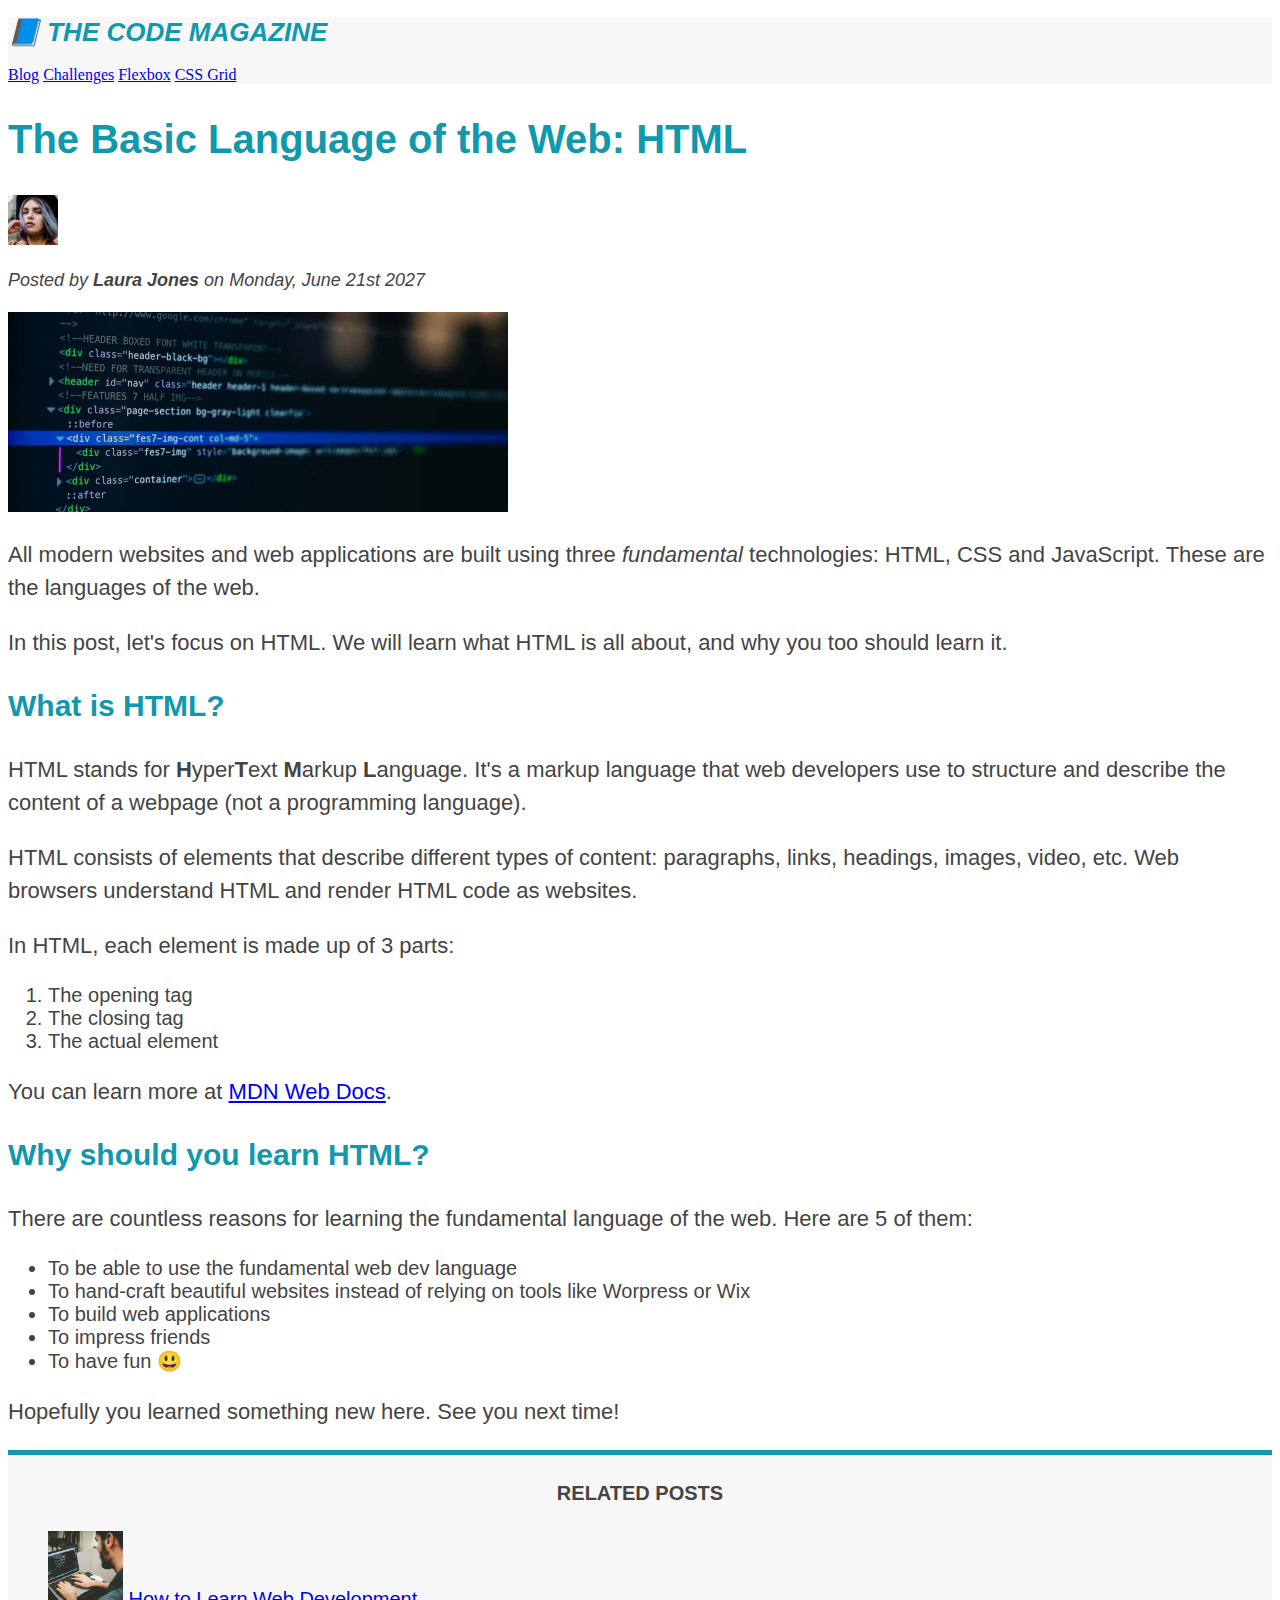
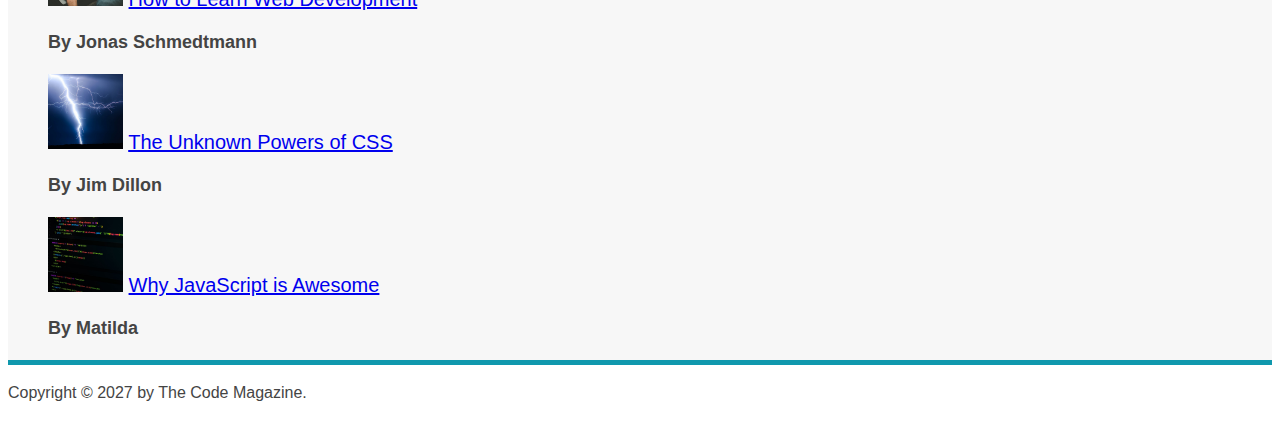
==== 03-CSS-Fundamentals/index.html @ 7bdc1fb3 "style: Temel metin elemanları (h1-h4, p, li) için renk paleti uygulandı." ====
<!DOCTYPE html>
<html lang="en">

<head>
  <meta charset="UTF-8" />
  <title>The Basic Language of the Web: HTML</title>
  <link rel="stylesheet" href="style.css">
</head>

<body>
  <!--
    <h1>The Basic Language of the Web: HTML</h1>
    <h2>The Basic Language of the Web: HTML</h2>
    <h3>The Basic Language of the Web: HTML</h3>
    <h4>The Basic Language of the Web: HTML</h4>
    <h5>The Basic Language of the Web: HTML</h5>
    <h6>The Basic Language of the Web: HTML</h6>
    -->

  <header class="main-header">
    <h1>📘 The Code Magazine</h1>

    <nav>
      <a href="blog.html">Blog</a>
      <a href="#">Challenges</a>
      <a href="#">Flexbox</a>
      <a href="#">CSS Grid</a>
    </nav>
  </header>

  <article>
    <header>
      <h2>The Basic Language of the Web: HTML</h2>

      <img src="img/laura-jones.jpg" alt="Headshot of Laura Jones" height="50" width="50" />

      <p id="author">Posted by <strong>Laura Jones</strong> on Monday, June 21st 2027</p>

      <img src="img/post-img.jpg" alt="HTML code on a screen" width="500" height="200" />
    </header>

    <p>
      All modern websites and web applications are built using three
      <em>fundamental</em>
      technologies: HTML, CSS and JavaScript. These are the languages of the
      web.
    </p>

    <p>
      In this post, let's focus on HTML. We will learn what HTML is all about,
      and why you too should learn it.
    </p>

    <h3>What is HTML?</h3>
    <p>
      HTML stands for <strong>H</strong>yper<strong>T</strong>ext
      <strong>M</strong>arkup <strong>L</strong>anguage. It's a markup
      language that web developers use to structure and describe the content
      of a webpage (not a programming language).
    </p>
    <p>
      HTML consists of elements that describe different types of content:
      paragraphs, links, headings, images, video, etc. Web browsers understand
      HTML and render HTML code as websites.
    </p>
    <p>In HTML, each element is made up of 3 parts:</p>

    <ol>
      <li>The opening tag</li>
      <li>The closing tag</li>
      <li>The actual element</li>
    </ol>

    <p>
      You can learn more at
      <a href="https://developer.mozilla.org/en-US/docs/Web/HTML" target="_blank">MDN Web Docs</a>.
    </p>

    <h3>Why should you learn HTML?</h3>

    <p>
      There are countless reasons for learning the fundamental language of the
      web. Here are 5 of them:
    </p>

    <ul>
      <li>To be able to use the fundamental web dev language</li>
      <li>
        To hand-craft beautiful websites instead of relying on tools like
        Worpress or Wix
      </li>
      <li>To build web applications</li>
      <li>To impress friends</li>
      <li>To have fun 😃</li>
    </ul>

    <p>Hopefully you learned something new here. See you next time!</p>
  </article>

  <aside>
    <h4>Related posts</h4>

    <ul class="related">
      <li>
        <img src="img/related-1.jpg" alt="Person programming" width="75" width="75" />
        <a href="#">How to Learn Web Development</a>
        <p class="related-author">By Jonas Schmedtmann</p>
      </li>
      <li>
        <img src="img/related-2.jpg" alt="Lightning" width="75" heigth="75" />
        <a href="#">The Unknown Powers of CSS</a>
        <p class="related-author">By Jim Dillon</p>
      </li>
      <li>
        <img src="img/related-3.jpg" alt="JavaScript code on a screen" width="75" height="75" />
        <a href="#">Why JavaScript is Awesome</a>
        <p class="related-author">By Matilda</p>
      </li>
    </ul>
  </aside>

  <footer>
    <p id="copyright">Copyright &copy; 2027 by The Code Magazine.</p>
  </footer>
</body>

</html>
---- 03-CSS-Fundamentals/style.css ----
h1,
h2,
h3,
h4,
p,
li {
  font-family: sans-serif;
  color: #444;
}

h1,
h2,
h3 {
  color: #1098ad;
}

h1 {
  font-size: 26px;

  text-transform: uppercase;
  font-style: italic;
}

h2 {
  font-size: 40px;
}

h3 {
  font-size: 30px;
}

h4 {
  font-size: 20px;

  text-transform: uppercase;
  text-align: center;
}

p {
  font-size: 22px;

  line-height: 1.5;
}

li {
  font-size: 20px;
}

/* footer p {
  font-size: 16px;
} */

/* article header p {
  font-style: italic;
} */

#author {
  font-style: italic;
  font-size: 18px;
}

#copyright {
  font-size: 16px;
}

.related-author {
  font-size: 18px;
  font-weight: bold;
}

/* ul {
  list-style: none;
} */

.related {
  list-style: none;
}

.main-header {
  background-color: #f7f7f7;
}

aside {
  background-color: #f7f7f7;
  border-top: 5px solid #1098ad;
  border-bottom: 5px solid #1098ad;
}

/* body {
  background-color: orangered;
} */
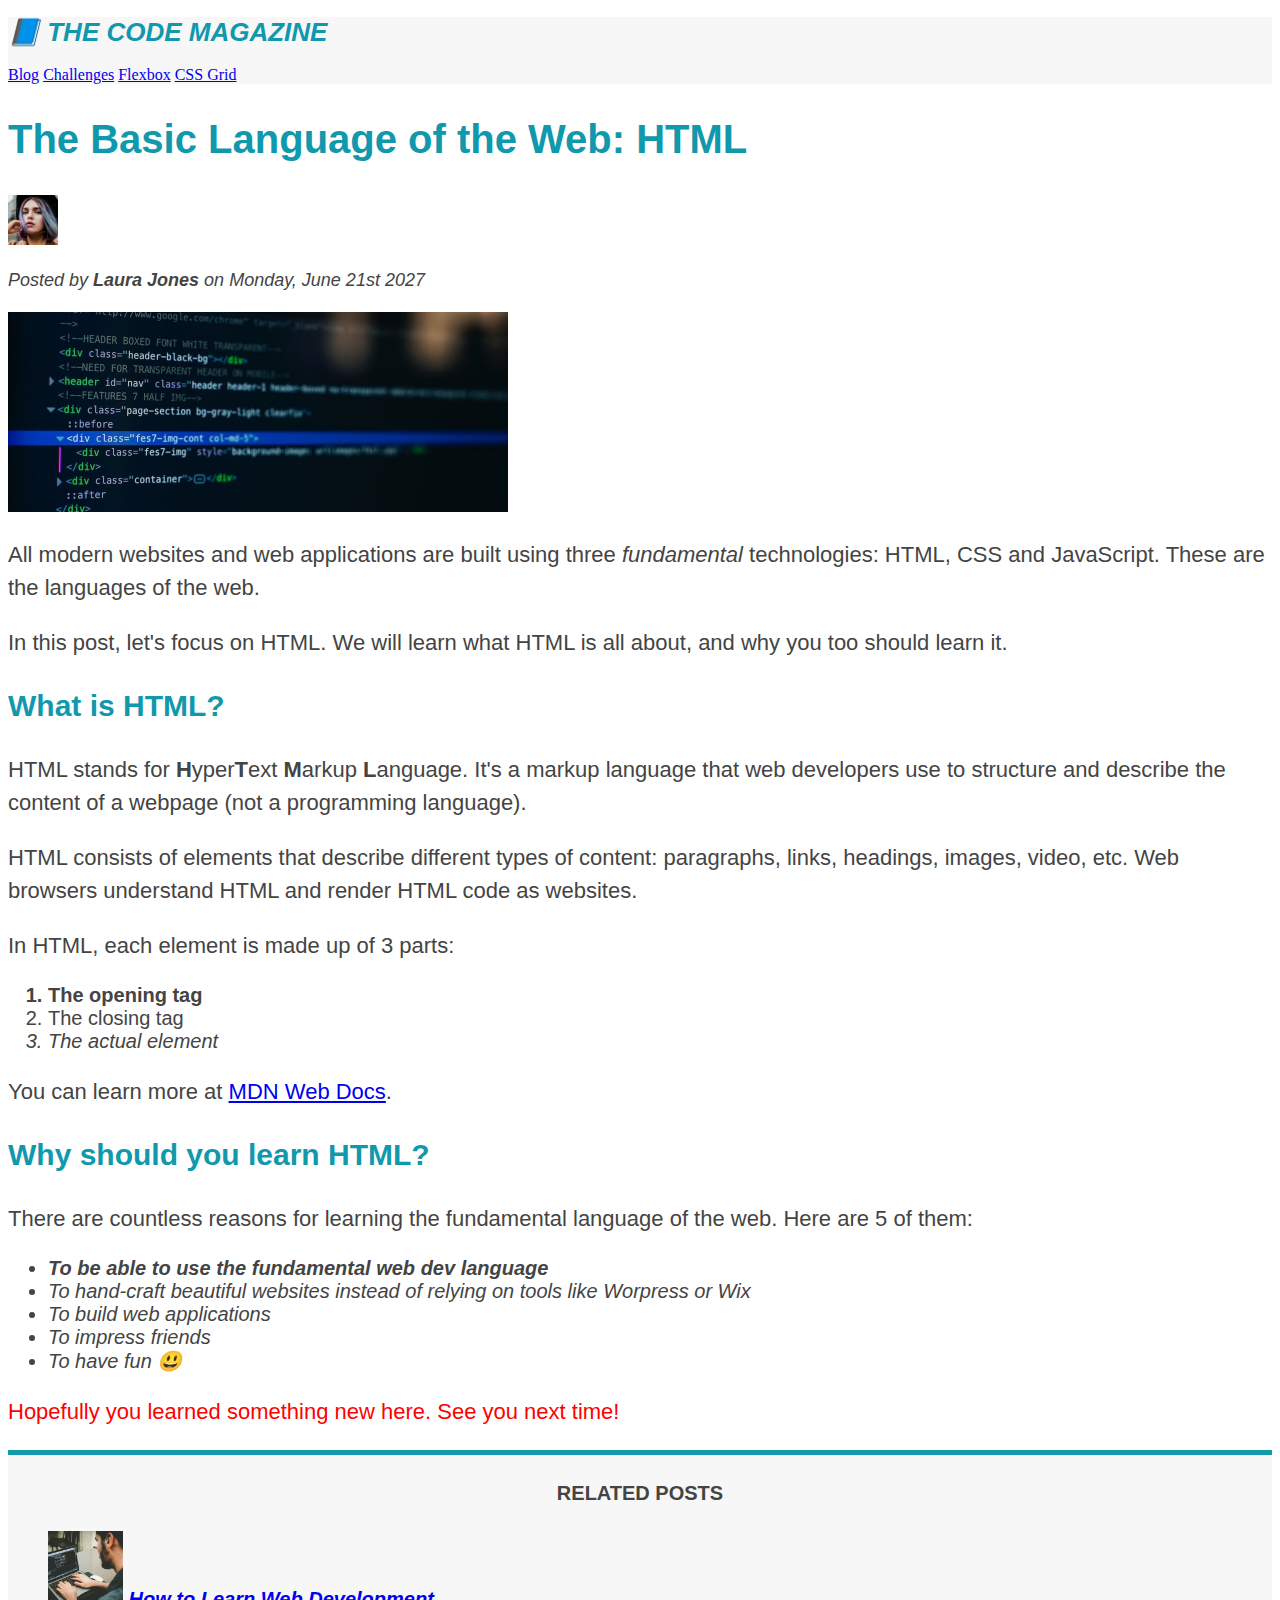
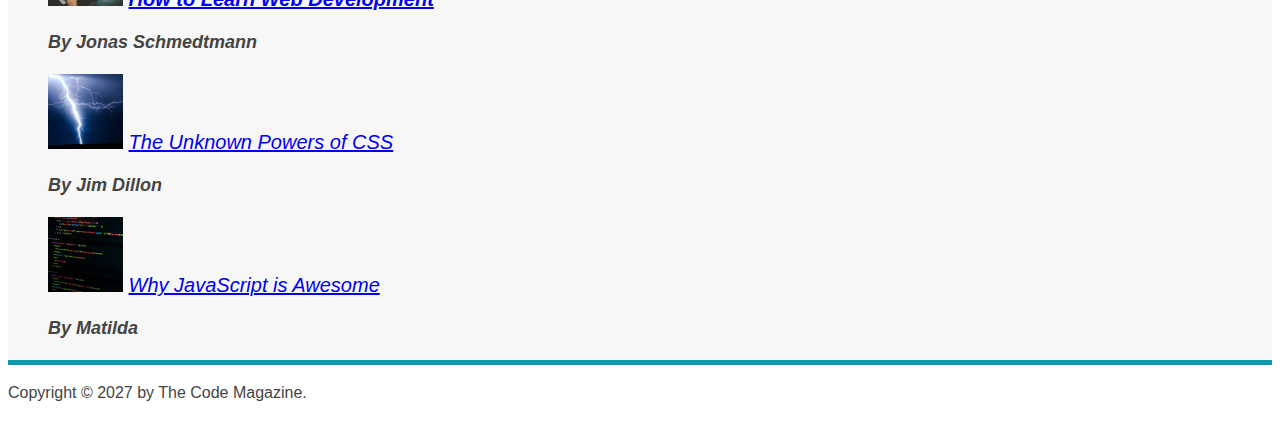
==== commit 97e4b757: "style: Pseudo-class kullanarak liste ve makale elementlerine özel stiller eklendi." ====
--- a/03-CSS-Fundamentals/index.html
+++ b/03-CSS-Fundamentals/index.html
@@ -66,7 +66,7 @@
     <p>In HTML, each element is made up of 3 parts:</p>
 
     <ol>
-      <li>The opening tag</li>
+      <li class="first-li">The opening tag</li>
       <li>The closing tag</li>
       <li>The actual element</li>
     </ol>
@@ -84,7 +84,7 @@
     </p>
 
     <ul>
-      <li>To be able to use the fundamental web dev language</li>
+      <li class="first-li">To be able to use the fundamental web dev language</li>
       <li>
         To hand-craft beautiful websites instead of relying on tools like
         Worpress or Wix
--- a/03-CSS-Fundamentals/style.css
+++ b/03-CSS-Fundamentals/style.css
@@ -89,3 +89,23 @@
 /* body {
   background-color: orangered;
 } */
+
+li:first-child {
+  font-weight: bold;
+}
+
+li:last-child {
+  font-style: italic;
+}
+
+/* li:nth-child(even) {
+  color: red;
+} */
+
+article p:last-child {
+  color: red;
+}
+
+ul {
+  font-style: italic;
+}
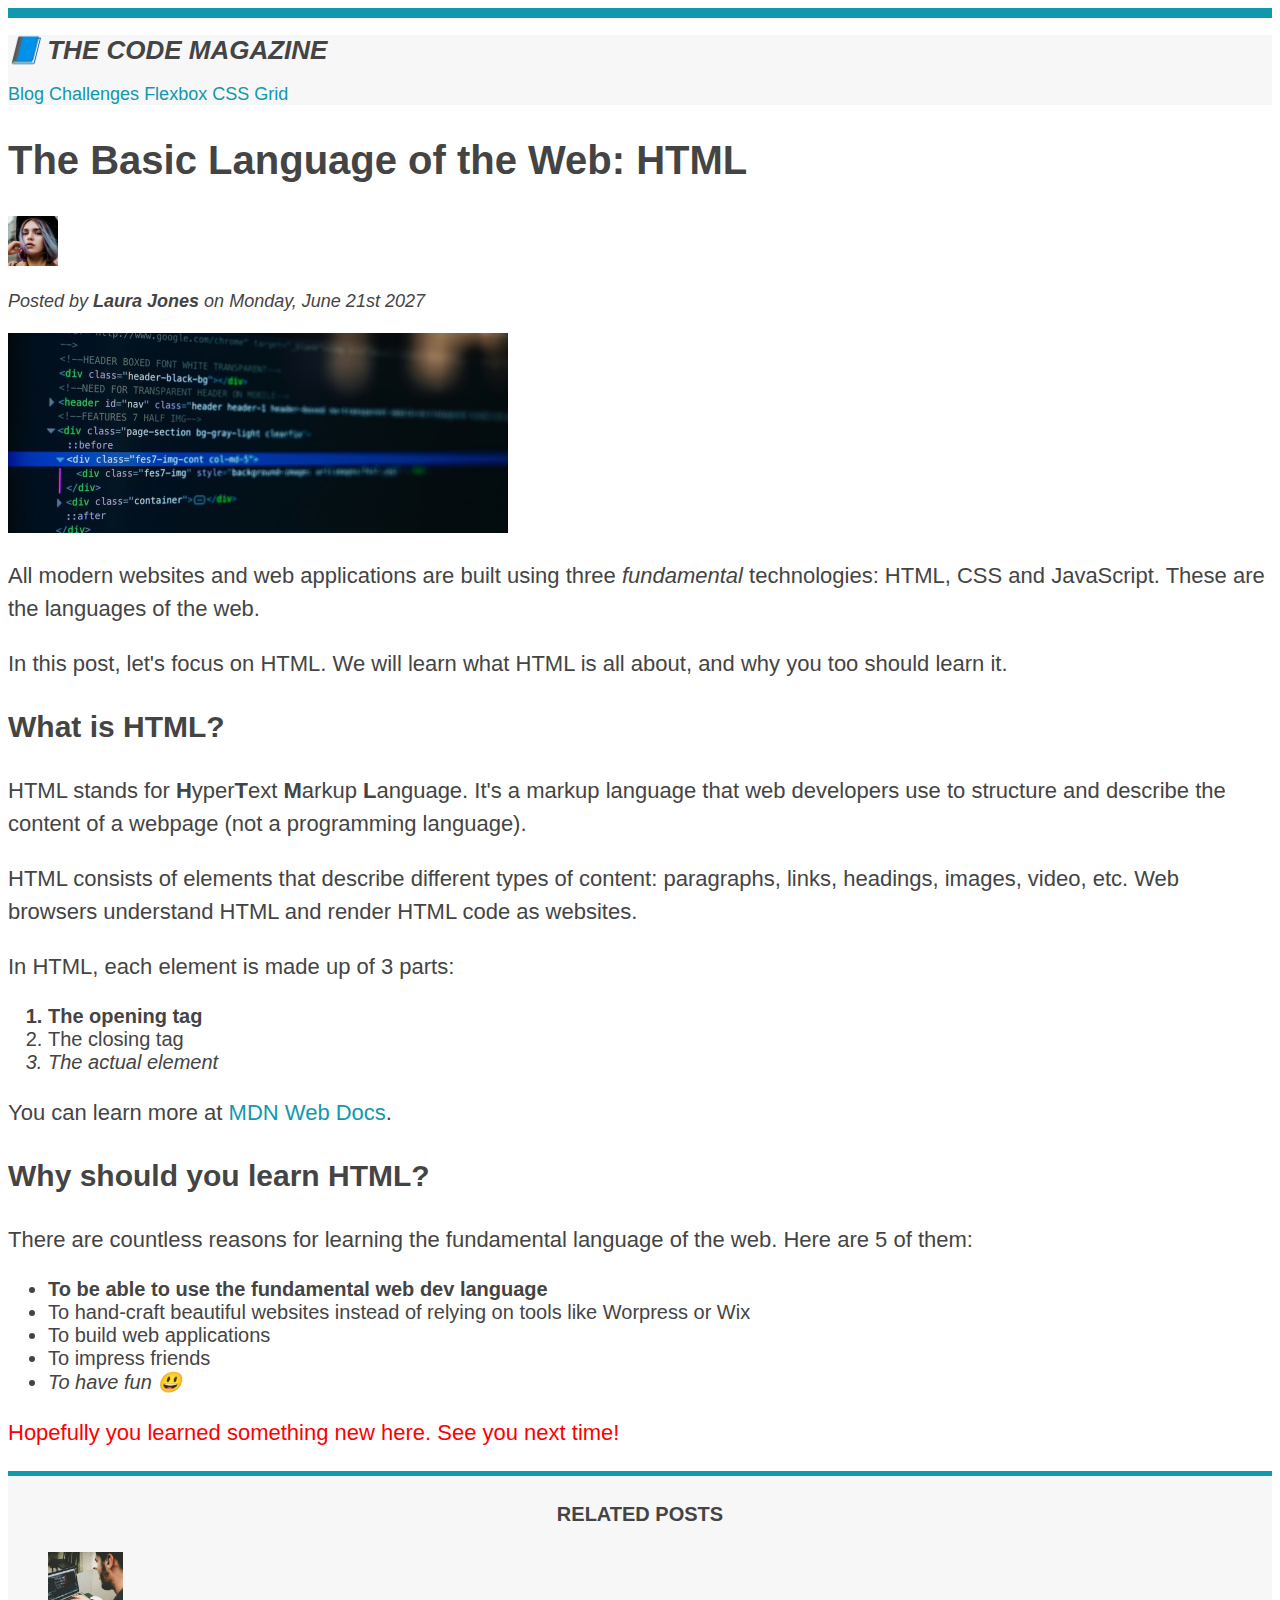
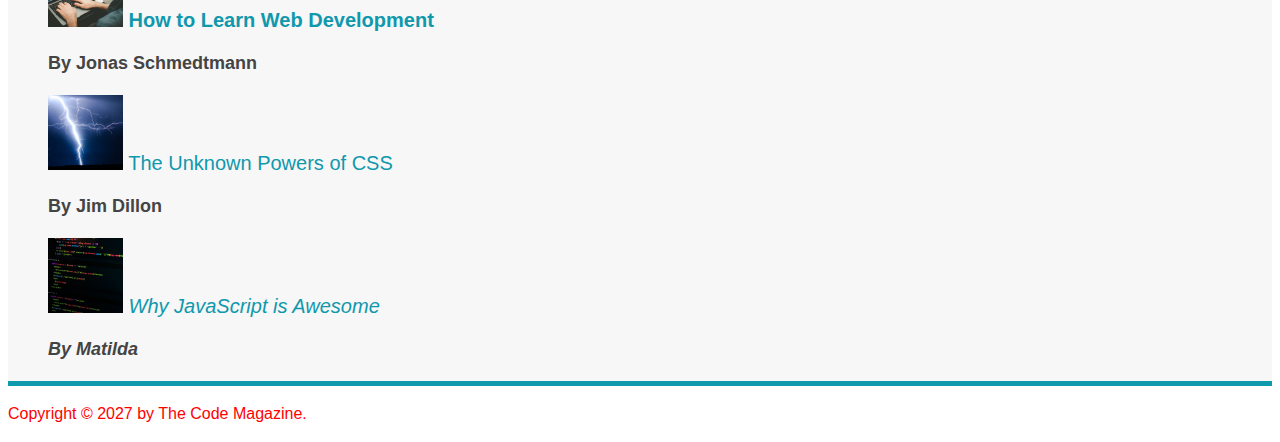
==== commit 7f8d7a34: "style: Genel metin stilini body'e taşı, özgüllük örneği, nav font boyutu ayarla." ====
--- a/03-CSS-Fundamentals/index.html
+++ b/03-CSS-Fundamentals/index.html
@@ -21,6 +21,7 @@
     <h1>📘 The Code Magazine</h1>
 
     <nav>
+      <!-- <strong>This is the navigation</strong> -->
       <a href="blog.html">Blog</a>
       <a href="#">Challenges</a>
       <a href="#">Flexbox</a>
@@ -120,7 +121,7 @@
   </aside>
 
   <footer>
-    <p id="copyright">Copyright &copy; 2027 by The Code Magazine.</p>
+    <p id="copyright" class="copyright text">Copyright &copy; 2027 by The Code Magazine.</p>
   </footer>
 </body>
 
--- a/03-CSS-Fundamentals/style.css
+++ b/03-CSS-Fundamentals/style.css
@@ -1,22 +1,16 @@
-h1,
-h2,
-h3,
-h4,
-p,
-li {
+* {
+  /* border-top: 10px solid #1098ad; */
+}
+
+body {
   font-family: sans-serif;
   color: #444;
-}
 
-h1,
-h2,
-h3 {
-  color: #1098ad;
+  border-top: 10px solid #1098ad;
 }
 
 h1 {
   font-size: 26px;
-
   text-transform: uppercase;
   font-style: italic;
 }
@@ -102,10 +96,57 @@
   color: red;
 } */
 
+/* Misconception? this won't work! */
 article p:last-child {
   color: red;
 }
 
-ul {
+/* Styling links */
+
+a:link {
+  color: #1098ad;
+  text-decoration: none;
+}
+
+a:visited {
+  /* color: #777; */
+  color: #1098ad;
+}
+
+a:hover {
+  color: orangered;
+  font-weight: bold;
+  text-decoration: underline orangered;
+}
+
+a:active {
+  background-color: black;
   font-style: italic;
 }
+/* LVHA */
+
+/* Resolvng conflicts */
+#copyright {
+  color: red;
+}
+
+.copyright {
+  color: blue;
+}
+
+.text {
+  color: yellow;
+}
+
+footer p {
+  color: green;
+}
+
+/* nav a:link,
+nav p {
+  font-size: 18px;
+} */
+
+nav {
+  font-size: 18px;
+}
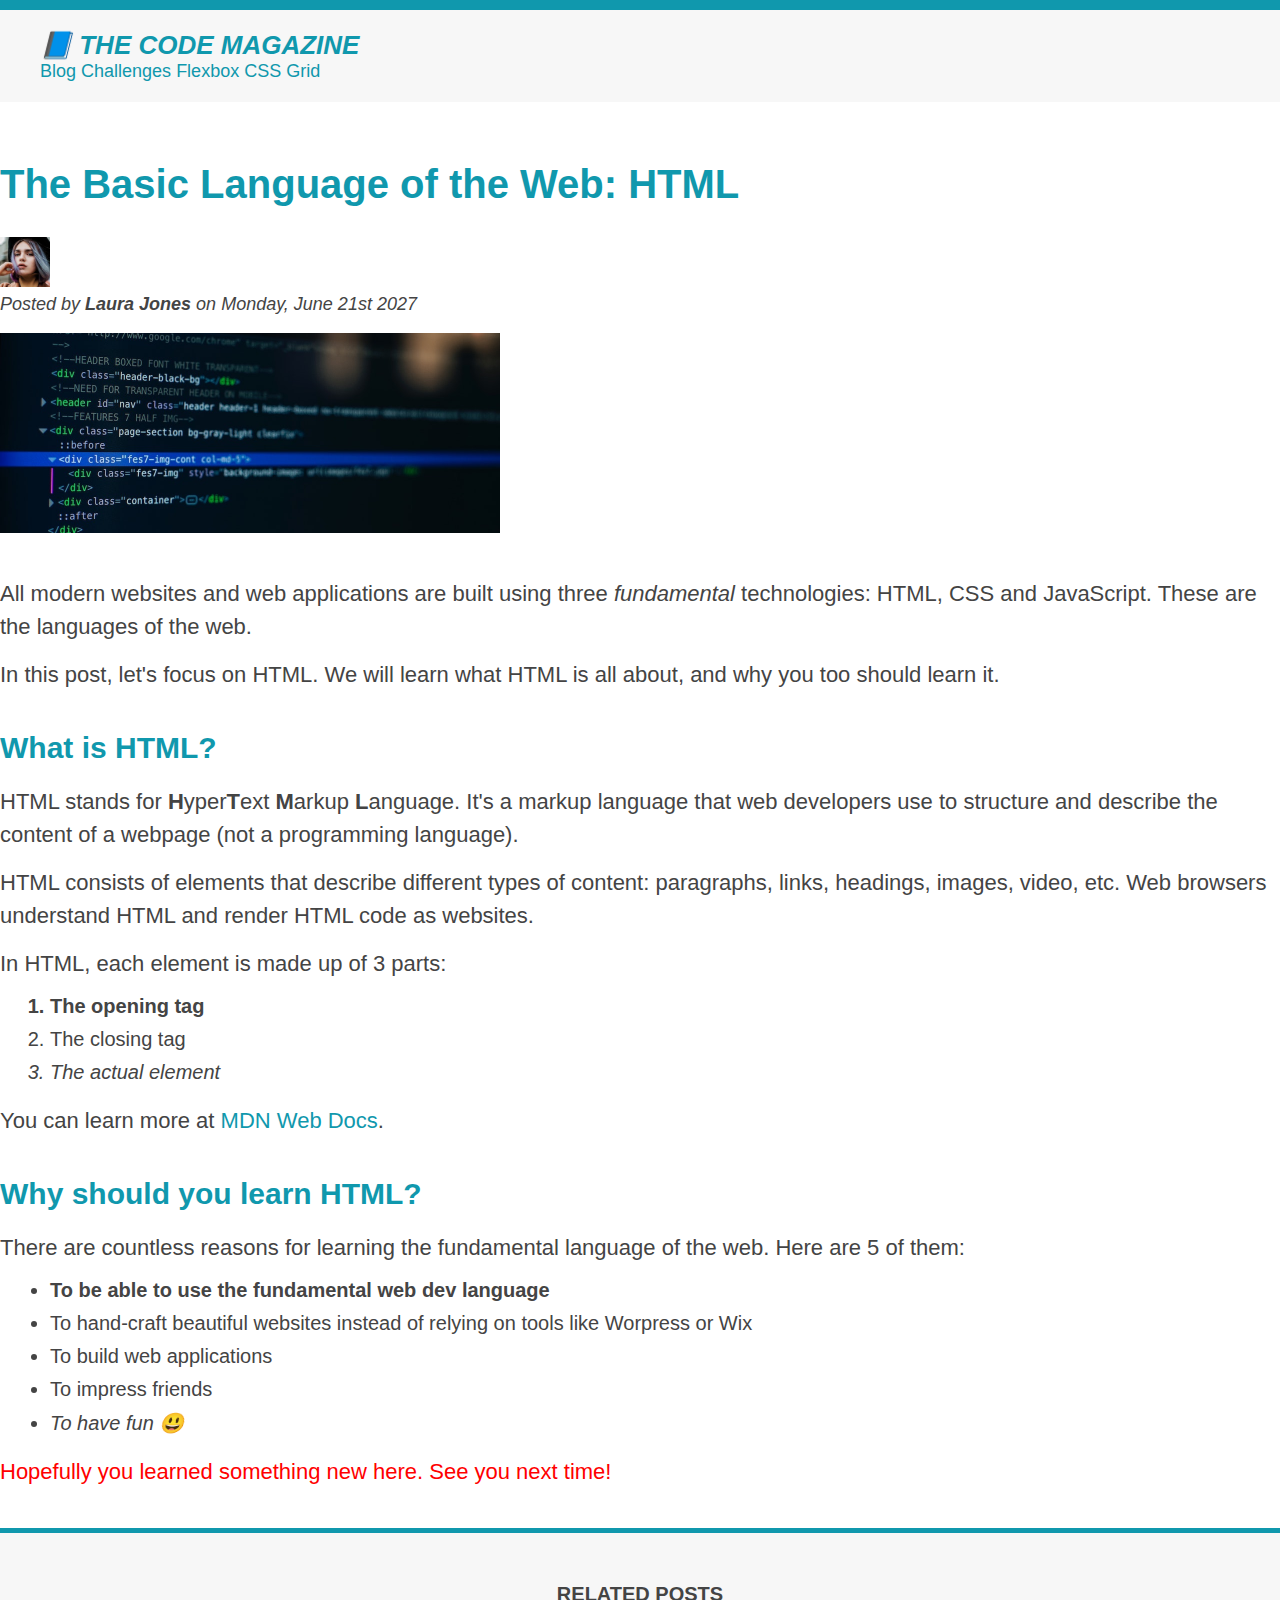
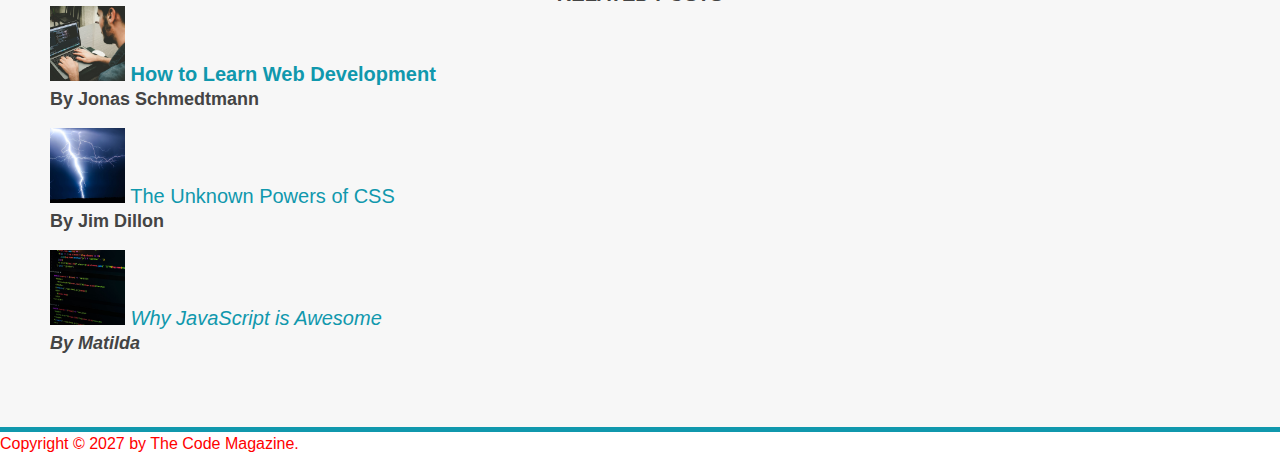
==== commit ba9576a5: "style: header'a class ekle, margin ve padding düzenle" ====
--- a/03-CSS-Fundamentals/index.html
+++ b/03-CSS-Fundamentals/index.html
@@ -30,7 +30,7 @@
   </header>
 
   <article>
-    <header>
+    <header class="post-header">
       <h2>The Basic Language of the Web: HTML</h2>
 
       <img src="img/laura-jones.jpg" alt="Headshot of Laura Jones" height="50" width="50" />
--- a/03-CSS-Fundamentals/style.css
+++ b/03-CSS-Fundamentals/style.css
@@ -1,5 +1,7 @@
 * {
   /* border-top: 10px solid #1098ad; */
+  margin: 0;
+  padding: 0;
 }
 
 body {
@@ -7,6 +9,42 @@
   color: #444;
 
   border-top: 10px solid #1098ad;
+}
+
+.main-header {
+  background-color: #f7f7f7;
+  /* padding: 20px;
+  padding-left: 40px;
+  padding-right: 40px; */
+  padding: 20px 40px;
+  margin-bottom: 60px;
+}
+
+nav {
+  font-size: 18px;
+}
+
+article {
+  margin-bottom: 40px;
+}
+
+.post-header {
+  margin-bottom: 40px;
+}
+
+aside {
+  background-color: #f7f7f7;
+  border-top: 5px solid #1098ad;
+  border-bottom: 5px solid #1098ad;
+  /* padding-top: 50px;
+  padding-bottom: 50px; */
+  padding: 50px 0;
+}
+
+h1,
+h2,
+h3 {
+  color: #1098ad;
 }
 
 h1 {
@@ -17,27 +55,39 @@
 
 h2 {
   font-size: 40px;
+  margin-bottom: 30px;
 }
 
 h3 {
   font-size: 30px;
+  margin-bottom: 20px;
+  margin-top: 40px;
 }
 
 h4 {
   font-size: 20px;
-
   text-transform: uppercase;
   text-align: center;
 }
 
 p {
   font-size: 22px;
+  line-height: 1.5;
+  margin-bottom: 15px;
+}
 
-  line-height: 1.5;
+ul,
+ol {
+  margin-left: 50px;
+  margin-bottom: 20px;
 }
 
 li {
   font-size: 20px;
+}
+
+li:not(:last-child) {
+  margin-bottom: 10px;
 }
 
 /* footer p {
@@ -68,16 +118,6 @@
 
 .related {
   list-style: none;
-}
-
-.main-header {
-  background-color: #f7f7f7;
-}
-
-aside {
-  background-color: #f7f7f7;
-  border-top: 5px solid #1098ad;
-  border-bottom: 5px solid #1098ad;
 }
 
 /* body {
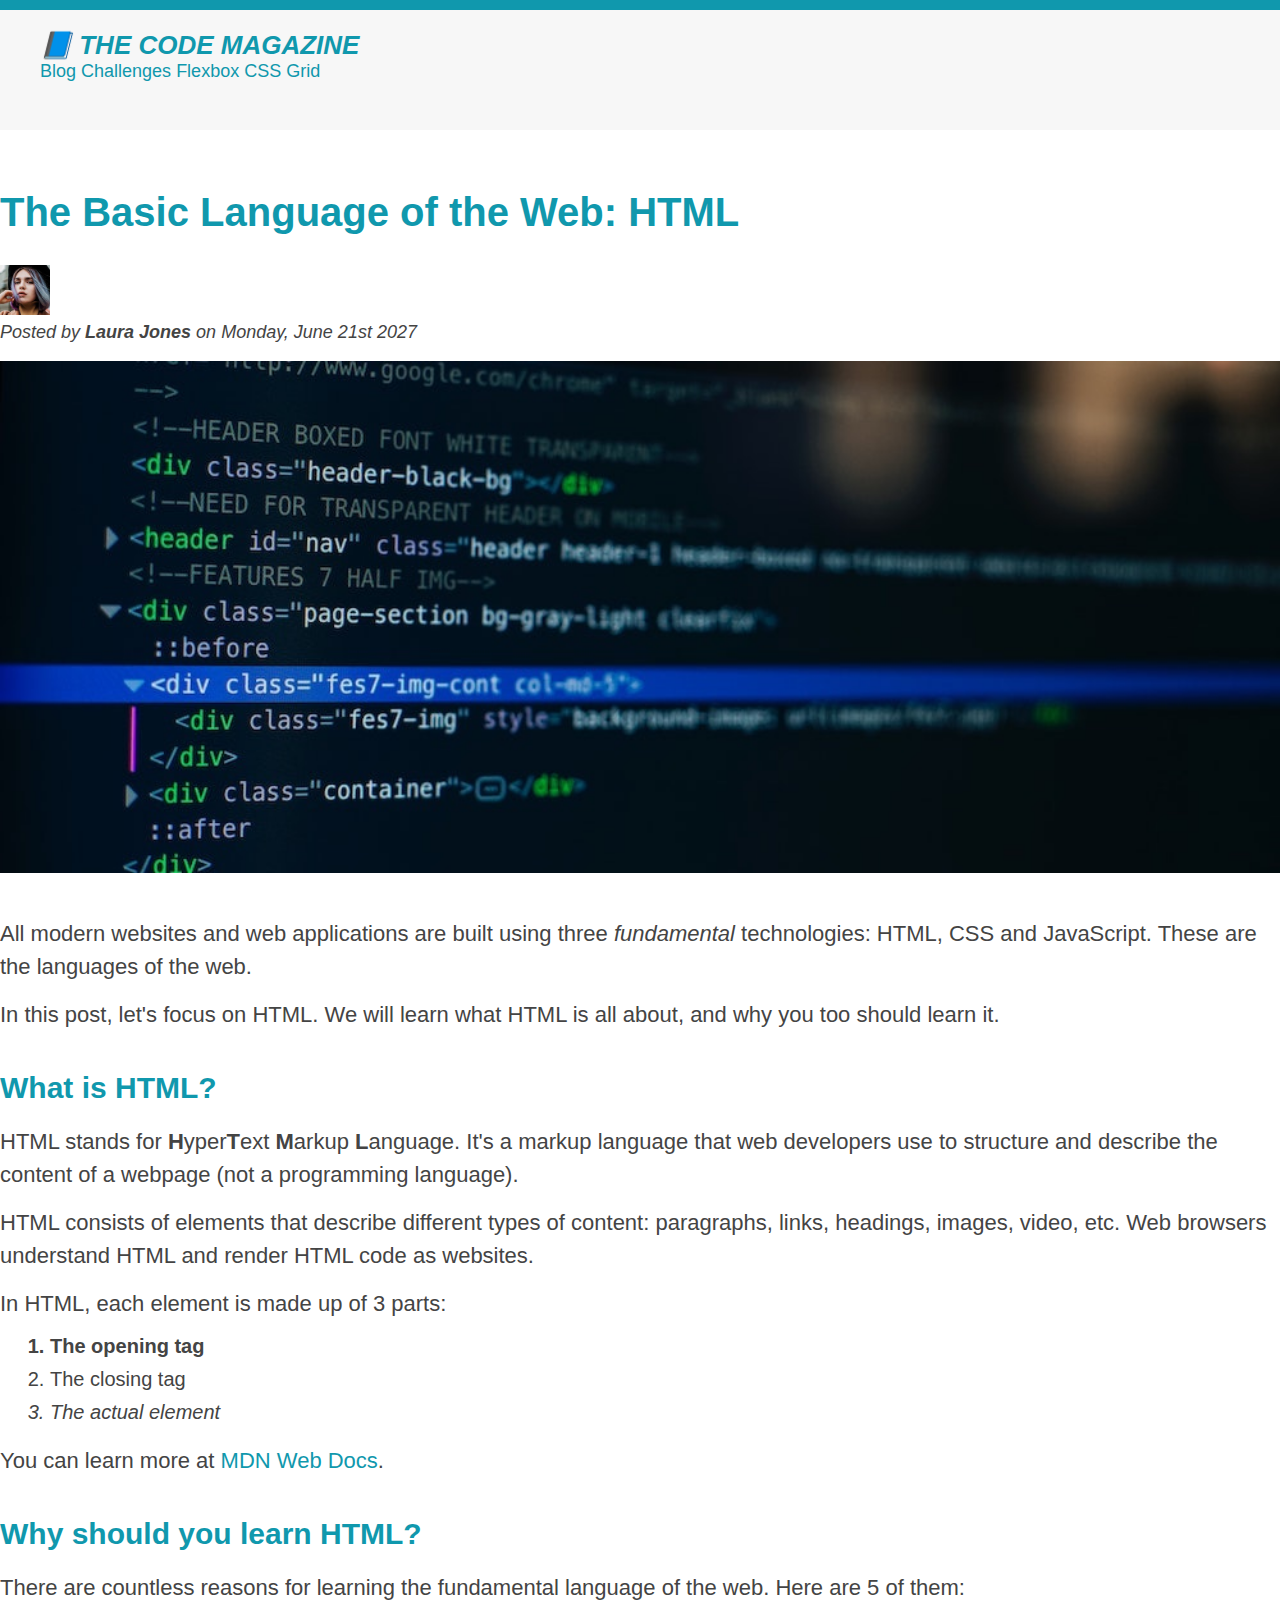
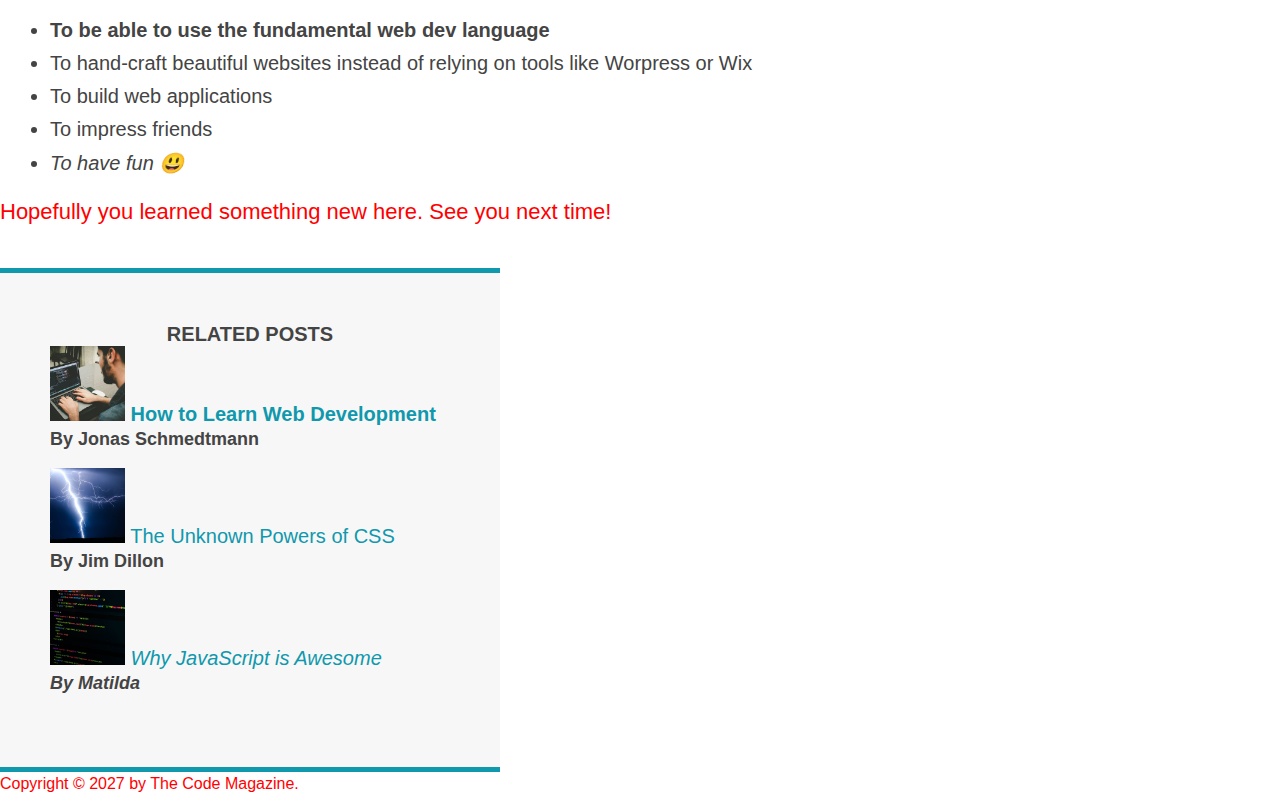
==== commit cabd382c: "style: post-img için class eklendi, header, aside ve görsel boyutları ayarlandı." ====
--- a/03-CSS-Fundamentals/index.html
+++ b/03-CSS-Fundamentals/index.html
@@ -37,7 +37,7 @@
 
       <p id="author">Posted by <strong>Laura Jones</strong> on Monday, June 21st 2027</p>
 
-      <img src="img/post-img.jpg" alt="HTML code on a screen" width="500" height="200" />
+      <img class="post-img" src="img/post-img.jpg" alt="HTML code on a screen" width="500" height="200" />
     </header>
 
     <p>
--- a/03-CSS-Fundamentals/style.css
+++ b/03-CSS-Fundamentals/style.css
@@ -18,6 +18,7 @@
   padding-right: 40px; */
   padding: 20px 40px;
   margin-bottom: 60px;
+  height: 80px;
 }
 
 nav {
@@ -39,6 +40,7 @@
   /* padding-top: 50px;
   padding-bottom: 50px; */
   padding: 50px 0;
+  width: 500px;
 }
 
 h1,
@@ -165,6 +167,11 @@
 }
 /* LVHA */
 
+.post-img {
+  width: 100%;
+  height: auto;
+}
+
 /* Resolvng conflicts */
 #copyright {
   color: red;
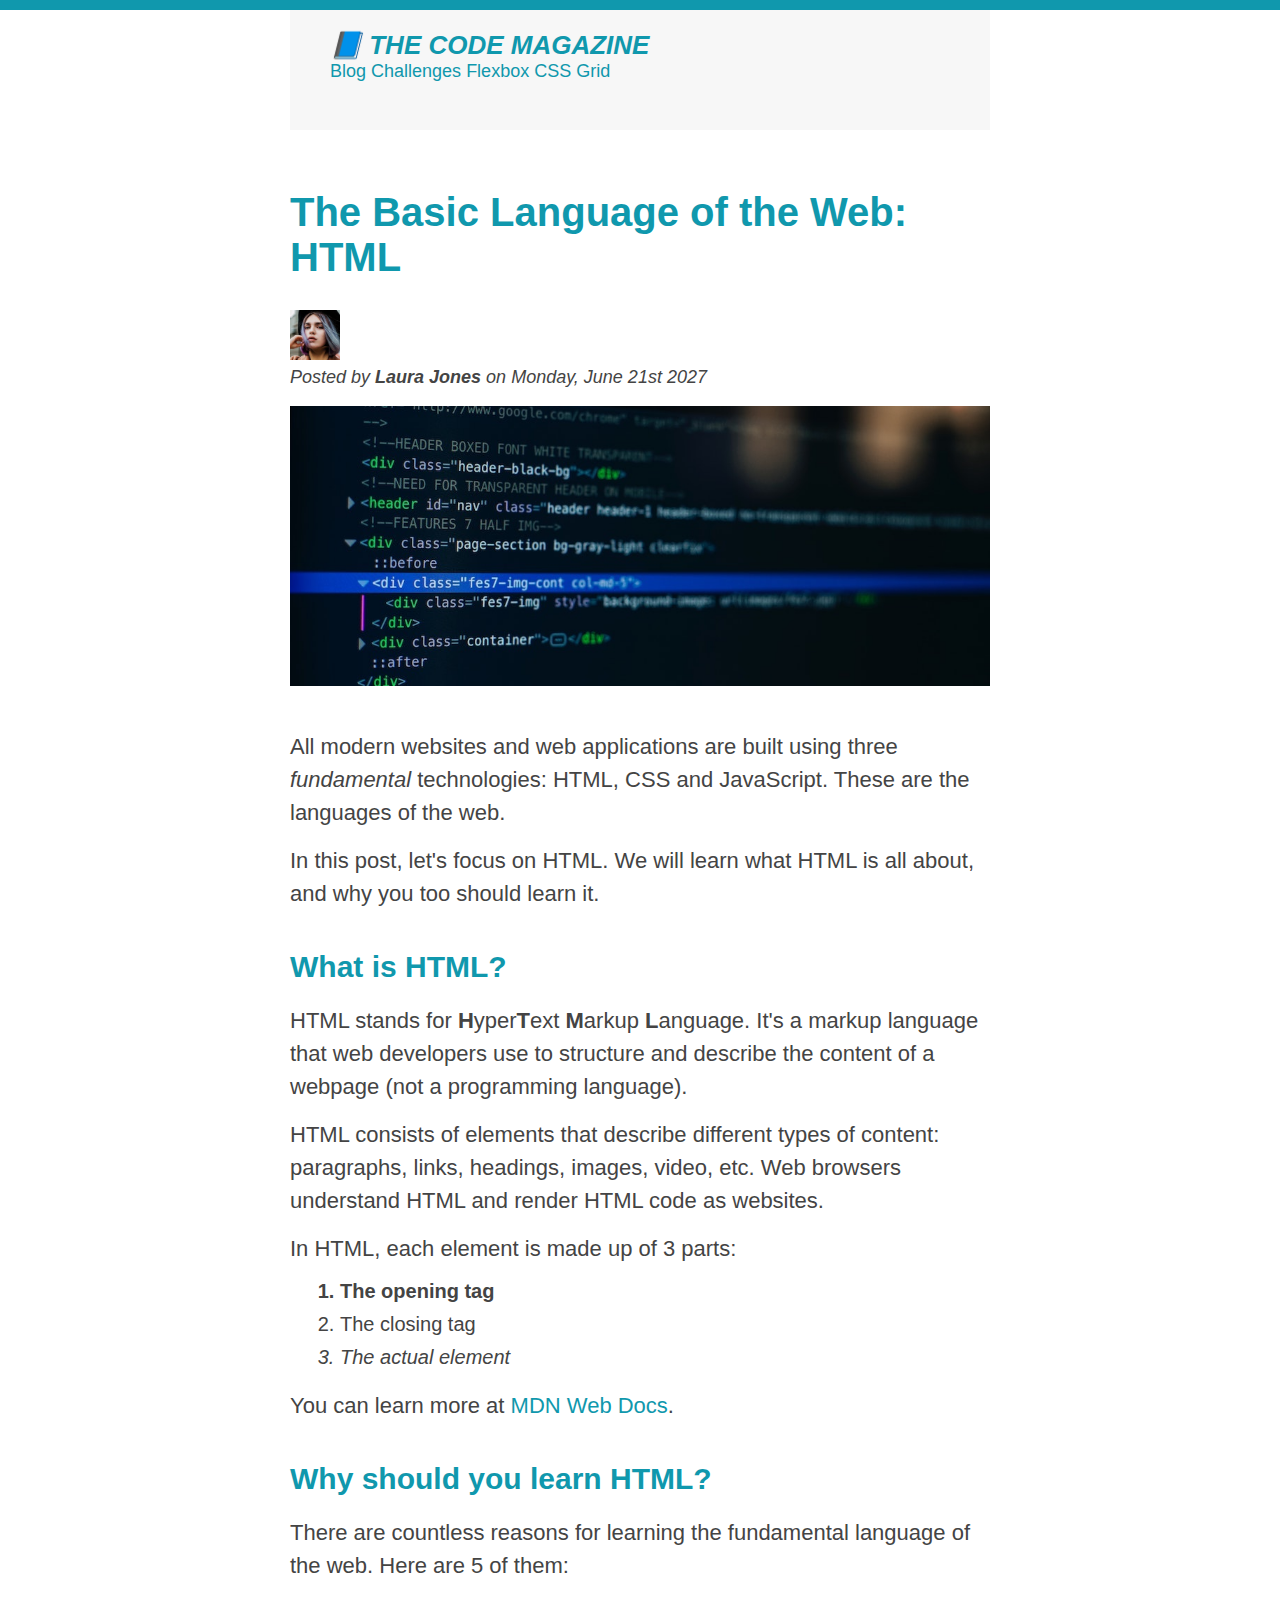
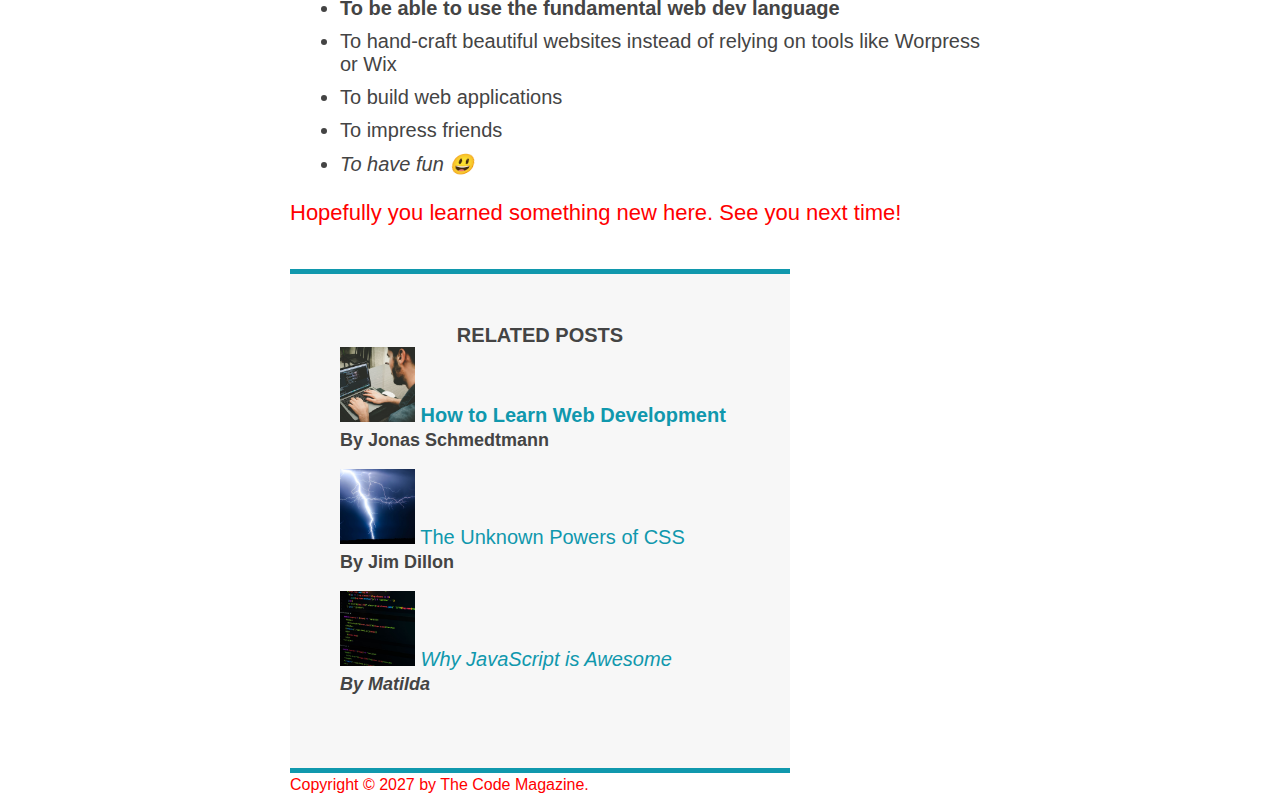
==== commit ee96b368: "style: container div ekle ve sayfa ortalama işlemini uygula" ====
--- a/03-CSS-Fundamentals/index.html
+++ b/03-CSS-Fundamentals/index.html
@@ -17,112 +17,114 @@
     <h6>The Basic Language of the Web: HTML</h6>
     -->
 
-  <header class="main-header">
-    <h1>📘 The Code Magazine</h1>
+  <div class="container">
+    <header class="main-header">
+      <h1>📘 The Code Magazine</h1>
 
-    <nav>
-      <!-- <strong>This is the navigation</strong> -->
-      <a href="blog.html">Blog</a>
-      <a href="#">Challenges</a>
-      <a href="#">Flexbox</a>
-      <a href="#">CSS Grid</a>
-    </nav>
-  </header>
-
-  <article>
-    <header class="post-header">
-      <h2>The Basic Language of the Web: HTML</h2>
-
-      <img src="img/laura-jones.jpg" alt="Headshot of Laura Jones" height="50" width="50" />
-
-      <p id="author">Posted by <strong>Laura Jones</strong> on Monday, June 21st 2027</p>
-
-      <img class="post-img" src="img/post-img.jpg" alt="HTML code on a screen" width="500" height="200" />
+      <nav>
+        <!-- <strong>This is the navigation</strong> -->
+        <a href="blog.html">Blog</a>
+        <a href="#">Challenges</a>
+        <a href="#">Flexbox</a>
+        <a href="#">CSS Grid</a>
+      </nav>
     </header>
 
-    <p>
-      All modern websites and web applications are built using three
-      <em>fundamental</em>
-      technologies: HTML, CSS and JavaScript. These are the languages of the
-      web.
-    </p>
+    <article>
+      <header class="post-header">
+        <h2>The Basic Language of the Web: HTML</h2>
 
-    <p>
-      In this post, let's focus on HTML. We will learn what HTML is all about,
-      and why you too should learn it.
-    </p>
+        <img src="img/laura-jones.jpg" alt="Headshot of Laura Jones" height="50" width="50" />
 
-    <h3>What is HTML?</h3>
-    <p>
-      HTML stands for <strong>H</strong>yper<strong>T</strong>ext
-      <strong>M</strong>arkup <strong>L</strong>anguage. It's a markup
-      language that web developers use to structure and describe the content
-      of a webpage (not a programming language).
-    </p>
-    <p>
-      HTML consists of elements that describe different types of content:
-      paragraphs, links, headings, images, video, etc. Web browsers understand
-      HTML and render HTML code as websites.
-    </p>
-    <p>In HTML, each element is made up of 3 parts:</p>
+        <p id="author">Posted by <strong>Laura Jones</strong> on Monday, June 21st 2027</p>
 
-    <ol>
-      <li class="first-li">The opening tag</li>
-      <li>The closing tag</li>
-      <li>The actual element</li>
-    </ol>
+        <img class="post-img" src="img/post-img.jpg" alt="HTML code on a screen" width="500" height="200" />
+      </header>
 
-    <p>
-      You can learn more at
-      <a href="https://developer.mozilla.org/en-US/docs/Web/HTML" target="_blank">MDN Web Docs</a>.
-    </p>
+      <p>
+        All modern websites and web applications are built using three
+        <em>fundamental</em>
+        technologies: HTML, CSS and JavaScript. These are the languages of the
+        web.
+      </p>
 
-    <h3>Why should you learn HTML?</h3>
+      <p>
+        In this post, let's focus on HTML. We will learn what HTML is all about,
+        and why you too should learn it.
+      </p>
 
-    <p>
-      There are countless reasons for learning the fundamental language of the
-      web. Here are 5 of them:
-    </p>
+      <h3>What is HTML?</h3>
+      <p>
+        HTML stands for <strong>H</strong>yper<strong>T</strong>ext
+        <strong>M</strong>arkup <strong>L</strong>anguage. It's a markup
+        language that web developers use to structure and describe the content
+        of a webpage (not a programming language).
+      </p>
+      <p>
+        HTML consists of elements that describe different types of content:
+        paragraphs, links, headings, images, video, etc. Web browsers understand
+        HTML and render HTML code as websites.
+      </p>
+      <p>In HTML, each element is made up of 3 parts:</p>
 
-    <ul>
-      <li class="first-li">To be able to use the fundamental web dev language</li>
-      <li>
-        To hand-craft beautiful websites instead of relying on tools like
-        Worpress or Wix
-      </li>
-      <li>To build web applications</li>
-      <li>To impress friends</li>
-      <li>To have fun 😃</li>
-    </ul>
+      <ol>
+        <li class="first-li">The opening tag</li>
+        <li>The closing tag</li>
+        <li>The actual element</li>
+      </ol>
 
-    <p>Hopefully you learned something new here. See you next time!</p>
-  </article>
+      <p>
+        You can learn more at
+        <a href="https://developer.mozilla.org/en-US/docs/Web/HTML" target="_blank">MDN Web Docs</a>.
+      </p>
 
-  <aside>
-    <h4>Related posts</h4>
+      <h3>Why should you learn HTML?</h3>
 
-    <ul class="related">
-      <li>
-        <img src="img/related-1.jpg" alt="Person programming" width="75" width="75" />
-        <a href="#">How to Learn Web Development</a>
-        <p class="related-author">By Jonas Schmedtmann</p>
-      </li>
-      <li>
-        <img src="img/related-2.jpg" alt="Lightning" width="75" heigth="75" />
-        <a href="#">The Unknown Powers of CSS</a>
-        <p class="related-author">By Jim Dillon</p>
-      </li>
-      <li>
-        <img src="img/related-3.jpg" alt="JavaScript code on a screen" width="75" height="75" />
-        <a href="#">Why JavaScript is Awesome</a>
-        <p class="related-author">By Matilda</p>
-      </li>
-    </ul>
-  </aside>
+      <p>
+        There are countless reasons for learning the fundamental language of the
+        web. Here are 5 of them:
+      </p>
 
-  <footer>
-    <p id="copyright" class="copyright text">Copyright &copy; 2027 by The Code Magazine.</p>
-  </footer>
+      <ul>
+        <li class="first-li">To be able to use the fundamental web dev language</li>
+        <li>
+          To hand-craft beautiful websites instead of relying on tools like
+          Worpress or Wix
+        </li>
+        <li>To build web applications</li>
+        <li>To impress friends</li>
+        <li>To have fun 😃</li>
+      </ul>
+
+      <p>Hopefully you learned something new here. See you next time!</p>
+    </article>
+
+    <aside>
+      <h4>Related posts</h4>
+
+      <ul class="related">
+        <li>
+          <img src="img/related-1.jpg" alt="Person programming" width="75" width="75" />
+          <a href="#">How to Learn Web Development</a>
+          <p class="related-author">By Jonas Schmedtmann</p>
+        </li>
+        <li>
+          <img src="img/related-2.jpg" alt="Lightning" width="75" heigth="75" />
+          <a href="#">The Unknown Powers of CSS</a>
+          <p class="related-author">By Jim Dillon</p>
+        </li>
+        <li>
+          <img src="img/related-3.jpg" alt="JavaScript code on a screen" width="75" height="75" />
+          <a href="#">Why JavaScript is Awesome</a>
+          <p class="related-author">By Matilda</p>
+        </li>
+      </ul>
+    </aside>
+
+    <footer>
+      <p id="copyright" class="copyright text">Copyright &copy; 2027 by The Code Magazine.</p>
+    </footer>
+  </div>
 </body>
 
 </html>--- a/03-CSS-Fundamentals/style.css
+++ b/03-CSS-Fundamentals/style.css
@@ -9,6 +9,13 @@
   color: #444;
 
   border-top: 10px solid #1098ad;
+}
+
+.container {
+  width: 700px;
+  /* margin-left: auto;
+  margin-right: auto; */
+  margin: 0 auto;
 }
 
 .main-header {
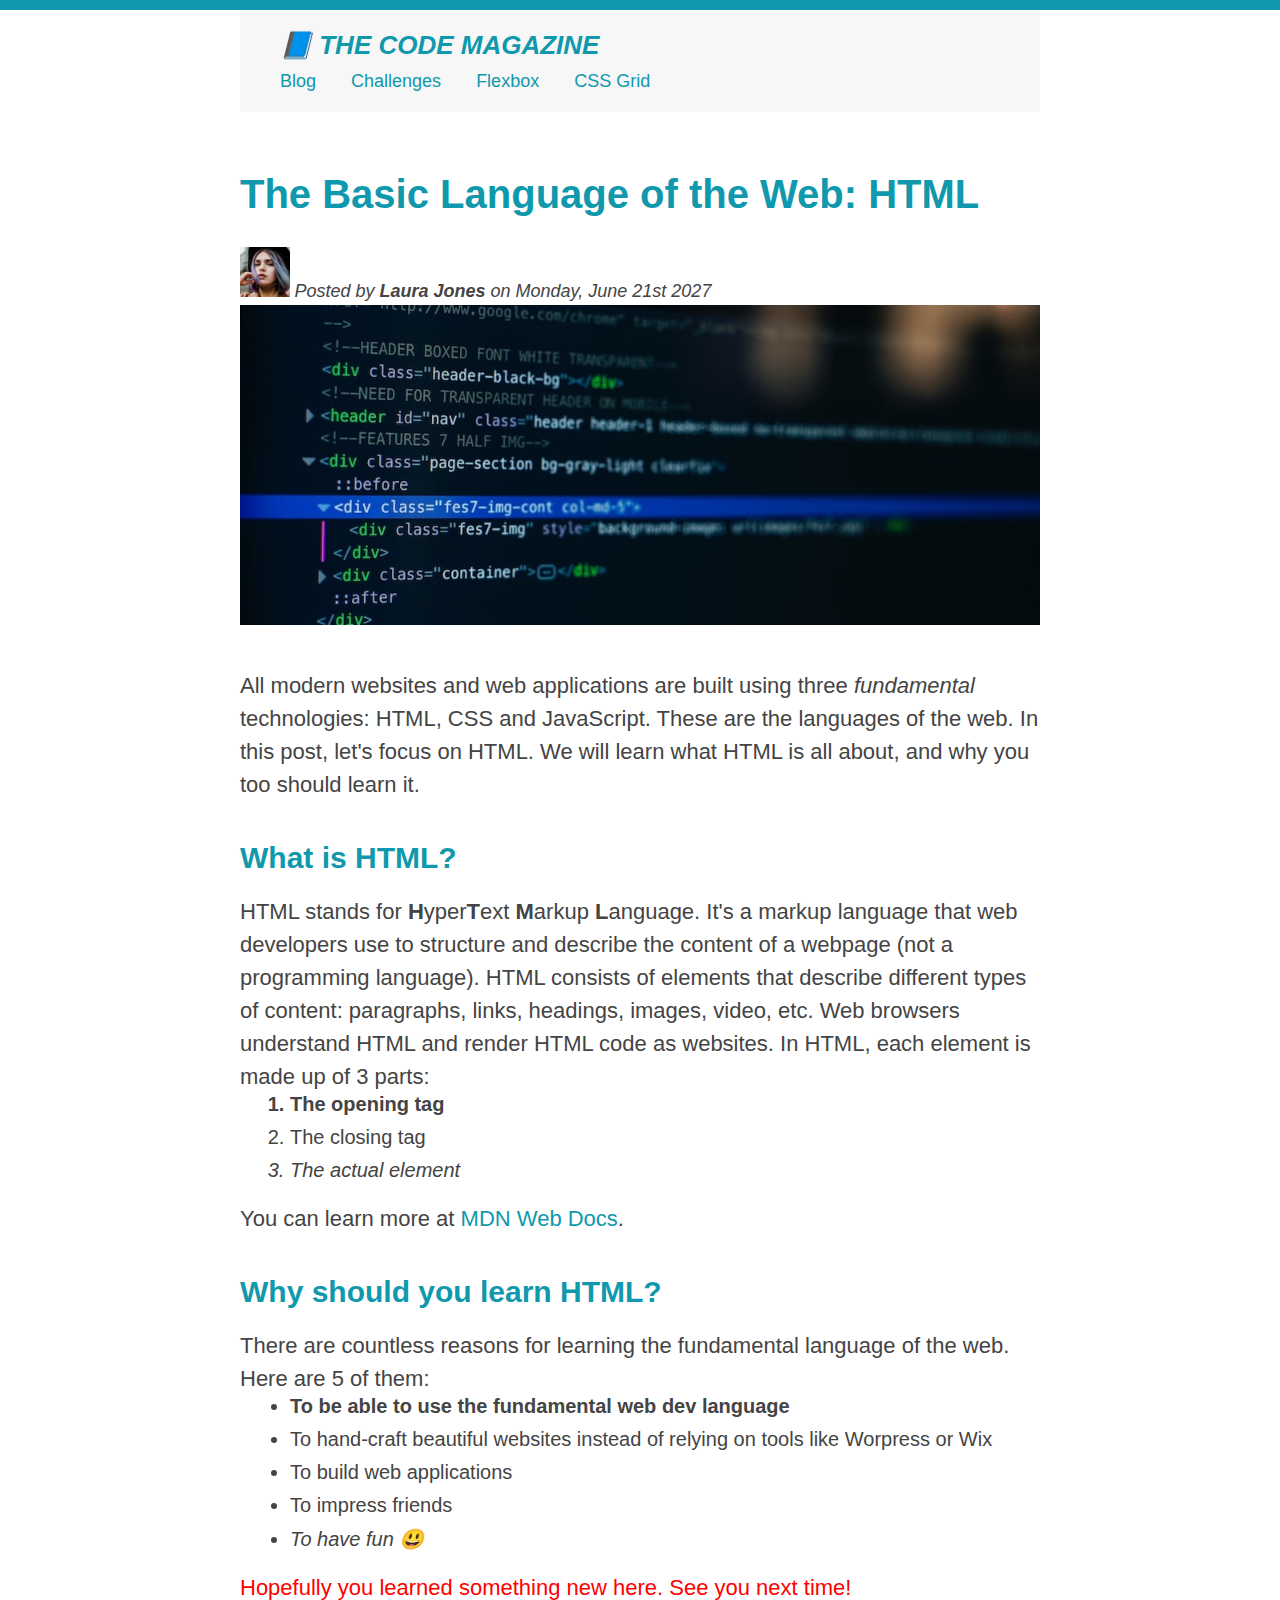
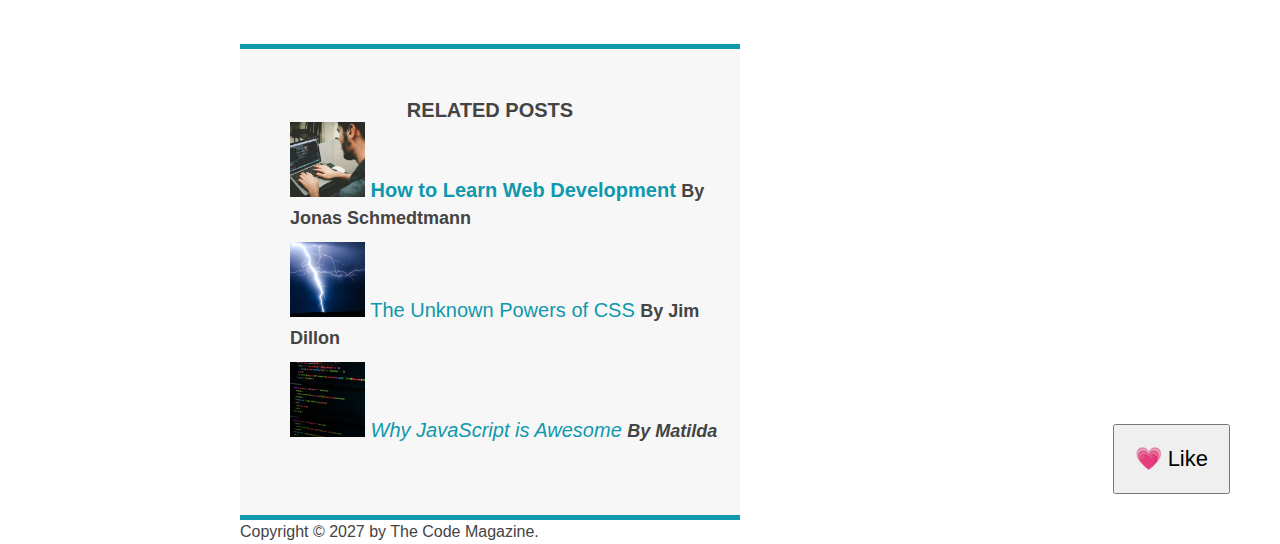
==== commit e78df1f1: "feat: yeni buton etiketi ekle ve sağ alt köşeye konumlandır" ====
--- a/03-CSS-Fundamentals/index.html
+++ b/03-CSS-Fundamentals/index.html
@@ -39,6 +39,7 @@
         <p id="author">Posted by <strong>Laura Jones</strong> on Monday, June 21st 2027</p>
 
         <img class="post-img" src="img/post-img.jpg" alt="HTML code on a screen" width="500" height="200" />
+        <button>💗 Like</button>
       </header>
 
       <p>
@@ -124,7 +125,9 @@
     <footer>
       <p id="copyright" class="copyright text">Copyright &copy; 2027 by The Code Magazine.</p>
     </footer>
+
   </div>
+
 </body>
 
 </html>--- a/03-CSS-Fundamentals/style.css
+++ b/03-CSS-Fundamentals/style.css
@@ -4,15 +4,18 @@
   padding: 0;
 }
 
+/* PAGE SECTIONS */
+
 body {
   font-family: sans-serif;
   color: #444;
 
   border-top: 10px solid #1098ad;
+  position: relative;
 }
 
 .container {
-  width: 700px;
+  width: 800px;
   /* margin-left: auto;
   margin-right: auto; */
   margin: 0 auto;
@@ -25,7 +28,7 @@
   padding-right: 40px; */
   padding: 20px 40px;
   margin-bottom: 60px;
-  height: 80px;
+  /* height: 80px; */
 }
 
 nav {
@@ -38,6 +41,7 @@
 
 .post-header {
   margin-bottom: 40px;
+  /* position: relative; */
 }
 
 aside {
@@ -50,6 +54,7 @@
   width: 500px;
 }
 
+/* SMALLER ELEMENTS */
 h1,
 h2,
 h3 {
@@ -83,6 +88,7 @@
   font-size: 22px;
   line-height: 1.5;
   margin-bottom: 15px;
+  display: inline;
 }
 
 ul,
@@ -93,10 +99,12 @@
 
 li {
   font-size: 20px;
-}
-
-li:not(:last-child) {
   margin-bottom: 10px;
+  /* display: inline; */
+}
+
+li:last-child {
+  margin-bottom: 0;
 }
 
 /* footer p {
@@ -179,8 +187,35 @@
   height: auto;
 }
 
+nav a:link {
+  /* background-color: orangered;
+  margin: 20px;
+  padding: 20px;
+
+  display: block; */
+  margin-right: 30px;
+  margin-top: 10px;
+  display: inline-block;
+}
+
+nav a:link:last-child {
+  margin-right: 0;
+}
+
+button {
+  font-size: 22px;
+  padding: 20px;
+  cursor: pointer;
+
+  position: absolute;
+  /* top: 50px;
+  left: 50px; */
+  bottom: 50px;
+  right: 50px;
+}
+
 /* Resolvng conflicts */
-#copyright {
+/* #copyright {
   color: red;
 }
 
@@ -194,7 +229,7 @@
 
 footer p {
   color: green;
-}
+} */
 
 /* nav a:link,
 nav p {
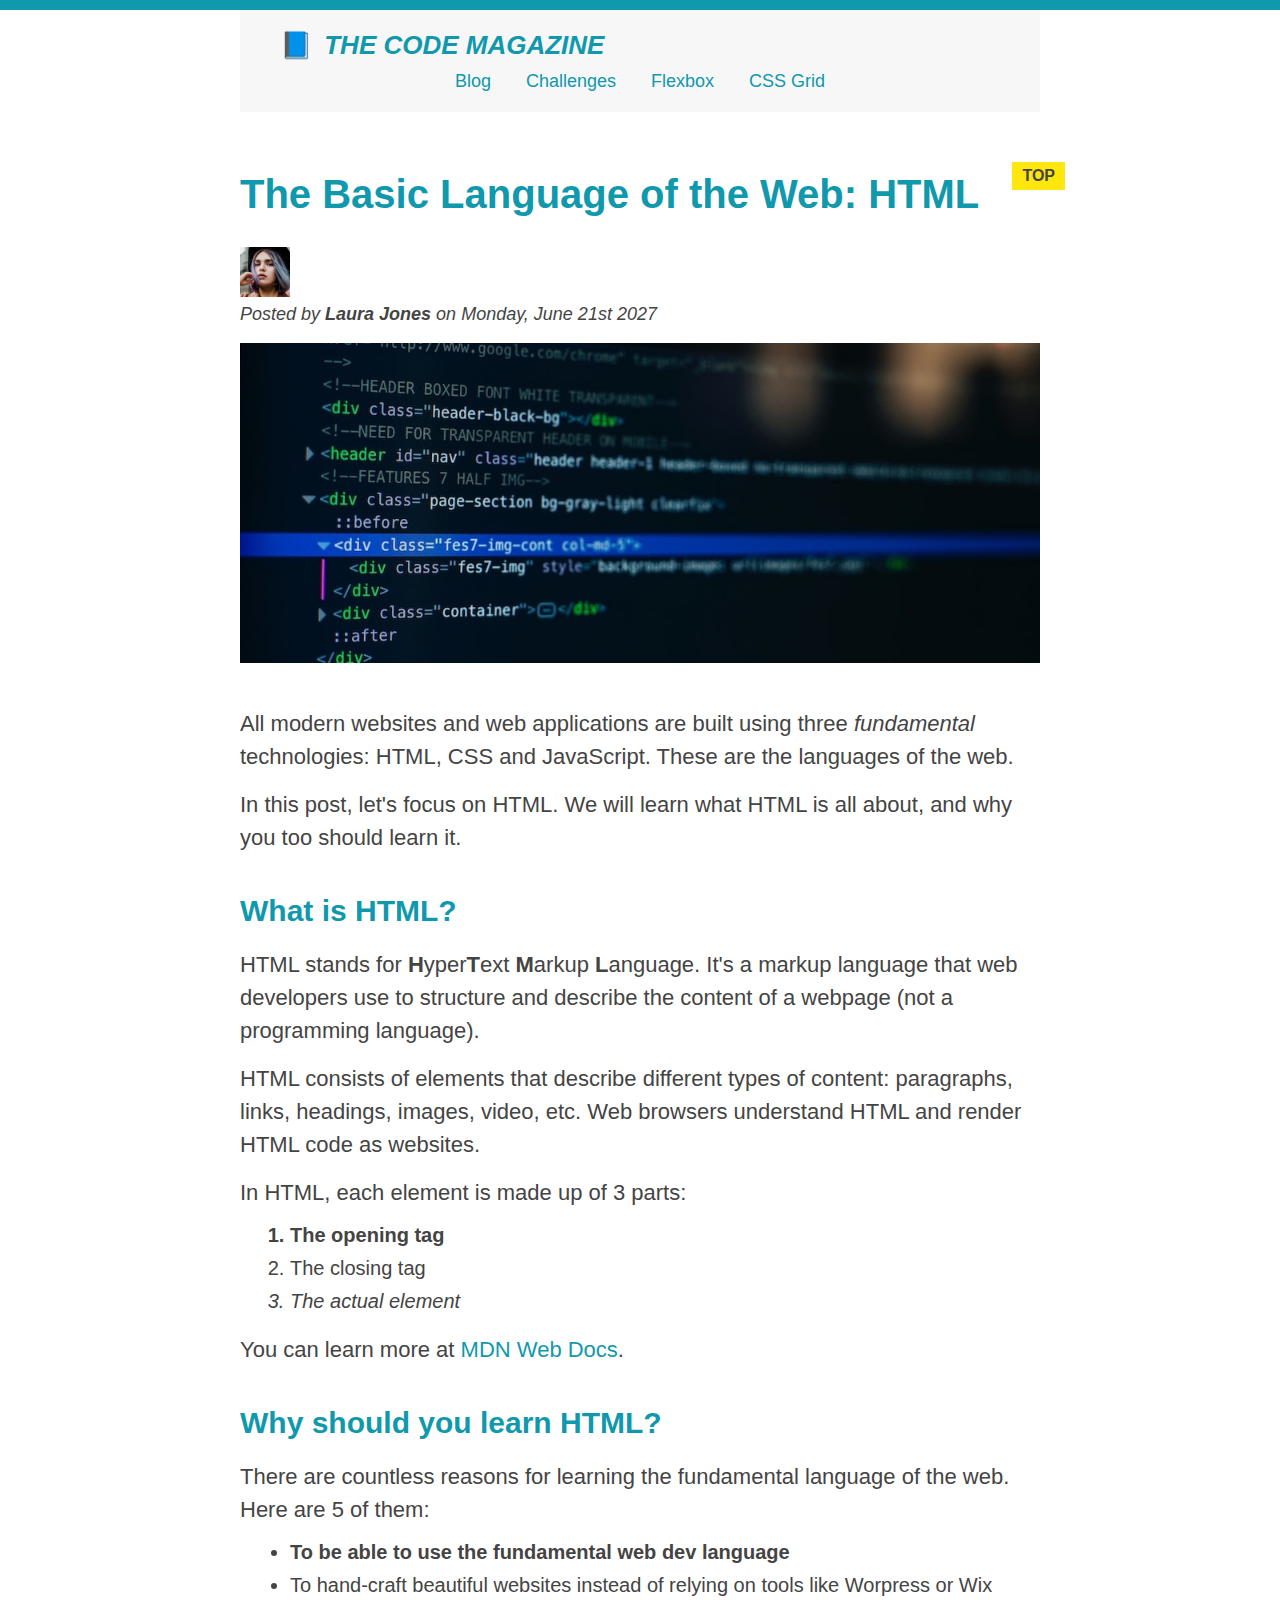
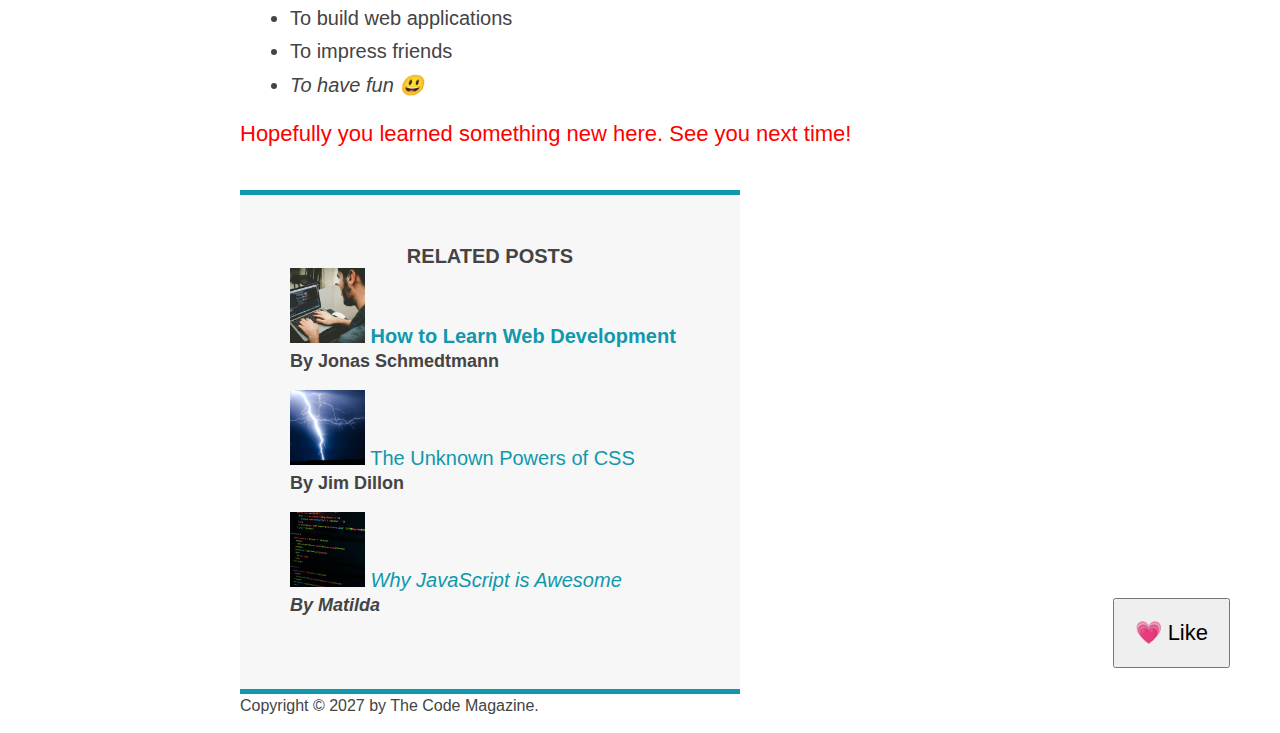
==== commit 6b87385d: "fix: 02-HTML-Fundamentals ve 03-CSS-Fundamentals klasorlerindeki index.html'de Challenge linkine hed" ====
--- a/03-CSS-Fundamentals/index.html
+++ b/03-CSS-Fundamentals/index.html
@@ -24,7 +24,7 @@
       <nav>
         <!-- <strong>This is the navigation</strong> -->
         <a href="blog.html">Blog</a>
-        <a href="#">Challenges</a>
+        <a href="https://codepen.io/ahmettosun/" target="_blank">Challenges</a>
         <a href="#">Flexbox</a>
         <a href="#">CSS Grid</a>
       </nav>
--- a/03-CSS-Fundamentals/style.css
+++ b/03-CSS-Fundamentals/style.css
@@ -33,6 +33,7 @@
 
 nav {
   font-size: 18px;
+  text-align: center;
 }
 
 article {
@@ -88,7 +89,7 @@
   font-size: 22px;
   line-height: 1.5;
   margin-bottom: 15px;
-  display: inline;
+  /* display: inline; */
 }
 
 ul,
@@ -214,6 +215,33 @@
   right: 50px;
 }
 
+h1::first-letter {
+  font-style: normal;
+  margin-right: 5px;
+}
+
+/* h3 + p::first-line {
+  color: red;
+} */
+
+h2 {
+  /* background-color: orange; */
+  position: relative;
+}
+
+h2::before {
+  content: "TOP";
+  background-color: #ffe70e;
+  color: #444;
+  font-size: 16px;
+  font-weight: bold;
+  display: inline-block;
+  padding: 5px 10px;
+  position: absolute;
+  top: -10px;
+  right: -25px;
+}
+
 /* Resolvng conflicts */
 /* #copyright {
   color: red;
